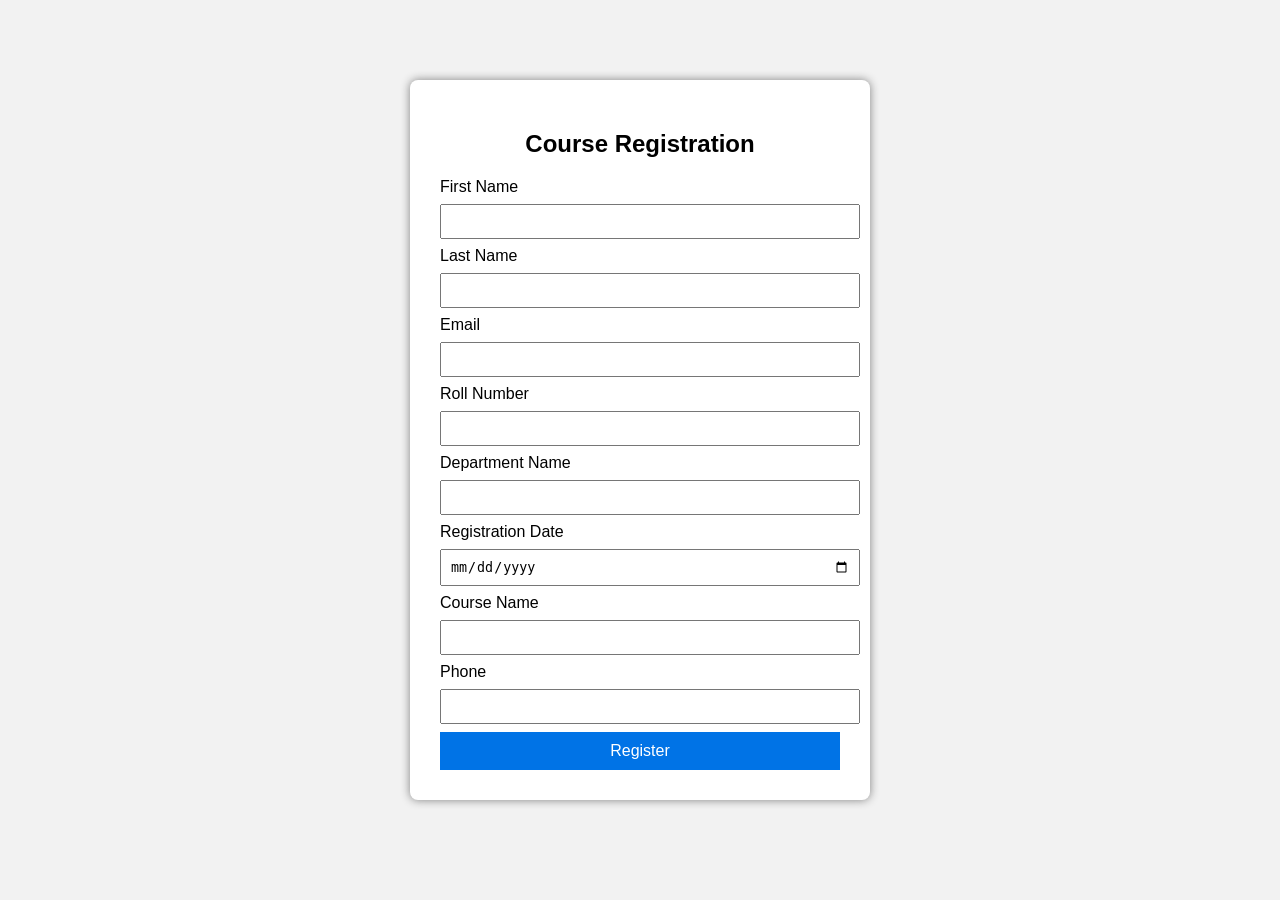
==== index.html @ 0debb3c6 "Restore Salesforce Web-to-Lead submission" ====
<!DOCTYPE html>
<html>
<head>
<title>Course Registration</title>
<!-- GitHub Pages rebuild trigger -->
<meta http-equiv="Content-type" content="text/html; charset=UTF-8">

<style>
body{
font-family: Arial;
background:#f2f2f2;
}

.container{
width:400px;
margin:80px auto;
background:white;
padding:30px;
border-radius:8px;
box-shadow:0px 0px 10px gray;
}

h2{
text-align:center;
}

input{
width:100%;
padding:8px;
margin:8px 0;
}

button{
width:100%;
padding:10px;
background:#0073e6;
color:white;
border:none;
font-size:16px;
cursor:pointer;
}

button:hover{
background:#005bb5;
}
</style>

</head>

<body>

<div class="container">

<h2>Course Registration</h2>

<form action="https://webto.salesforce.com/servlet/servlet.WebToLead?encoding=UTF-8" method="POST">

<input type="hidden" name="oid" value="00DgL00000K24ap">
<input type="hidden" name="retURL" value="thankyou.html">
<input type="hidden" name="company" value="Student">

<label>First Name</label>
<input id="first_name" maxlength="40" name="first_name" type="text">

<label>Last Name</label>
<input id="last_name" maxlength="80" name="last_name" type="text">

<label>Email</label>
<input id="email" maxlength="80" name="email" type="text">

<label>Roll Number</label>
<input id="00NgL00003K981J" maxlength="15" name="00NgL00003K981J" type="text">

<label>Department Name</label>
<input id="00NgL00003K99rp" maxlength="20" name="00NgL00003K99rp" type="text">

<label>Registration Date</label>
<input id="00NgL00003K99ob" name="00NgL00003K99ob" type="date">

<label>Course Name</label>
<input id="00NgL00003K9APh" maxlength="15" name="00NgL00003K9APh" type="text">

<label>Phone</label>
<input id="phone" maxlength="40" name="phone" type="text">

<button type="submit">Register</button>

</form>

</div>

</body>
</html>
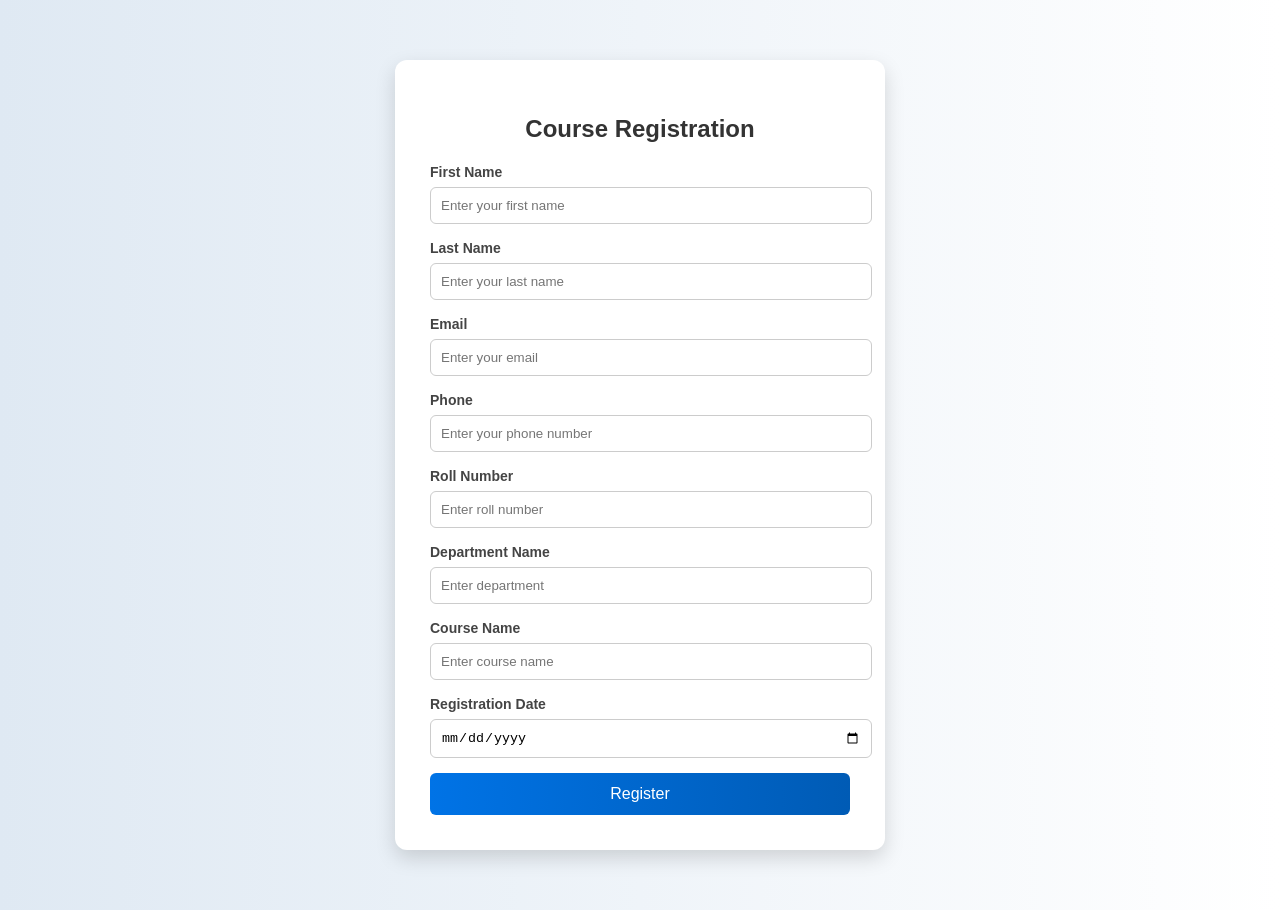
==== commit f3313f4e: "Updated" ====
--- a/index.html
+++ b/index.html
@@ -2,46 +2,64 @@
 <html>
 <head>
 <title>Course Registration</title>
-<!-- GitHub Pages rebuild trigger -->
 <meta http-equiv="Content-type" content="text/html; charset=UTF-8">
 
 <style>
 body{
-font-family: Arial;
-background:#f2f2f2;
+    font-family: 'Segoe UI', Tahoma, Geneva, Verdana, sans-serif;
+    background: linear-gradient(to right, #dfe9f3, #ffffff);
 }
 
 .container{
-width:400px;
-margin:80px auto;
-background:white;
-padding:30px;
-border-radius:8px;
-box-shadow:0px 0px 10px gray;
+    width: 420px;
+    margin: 60px auto;
+    background: white;
+    padding: 35px;
+    border-radius: 12px;
+    box-shadow: 0px 8px 20px rgba(0,0,0,0.15);
 }
 
 h2{
-text-align:center;
+    text-align:center;
+    margin-bottom:20px;
+    color:#333;
+}
+
+label{
+    font-size:14px;
+    font-weight:600;
+    color:#444;
 }
 
 input{
-width:100%;
-padding:8px;
-margin:8px 0;
+    width:100%;
+    padding:10px;
+    margin:6px 0 15px 0;
+    border-radius:6px;
+    border:1px solid #ccc;
+    transition:0.3s;
+}
+
+input:focus{
+    border-color:#0073e6;
+    outline:none;
+    box-shadow:0 0 5px rgba(0,115,230,0.3);
 }
 
 button{
-width:100%;
-padding:10px;
-background:#0073e6;
-color:white;
-border:none;
-font-size:16px;
-cursor:pointer;
+    width:100%;
+    padding:12px;
+    background: linear-gradient(to right, #0073e6, #005bb5);
+    color:white;
+    border:none;
+    font-size:16px;
+    border-radius:6px;
+    cursor:pointer;
+    transition:0.3s;
 }
 
 button:hover{
-background:#005bb5;
+    background: linear-gradient(to right, #005bb5, #003f8a);
 }
 </style>
 
@@ -53,35 +71,40 @@
 
 <h2>Course Registration</h2>
 
-<form action="https://webto.salesforce.com/servlet/servlet.WebToLead?encoding=UTF-8" method="POST">
+<form action="https://webto.salesforce.com/servlet/servlet.WebToLead?encoding=UTF-8&orgId=00DgL00000K24ap" method="POST">
 
+<!-- Hidden Fields -->
 <input type="hidden" name="oid" value="00DgL00000K24ap">
-<input type="hidden" name="retURL" value="thankyou.html">
+<input type="hidden" name="retURL" value="https://deepsikha2909.github.io/Placement/thankyou.html">
 <input type="hidden" name="company" value="Student">
 
+<!-- Debug (optional) -->
+<input type="hidden" name="debug" value="1">
+<input type="hidden" name="debugEmail" value="deepsikha1129@gmail.com">
+
 <label>First Name</label>
-<input id="first_name" maxlength="40" name="first_name" type="text">
+<input id="first_name" name="first_name" type="text" placeholder="Enter your first name">
 
 <label>Last Name</label>
-<input id="last_name" maxlength="80" name="last_name" type="text">
+<input id="last_name" name="last_name" type="text" required placeholder="Enter your last name">
 
 <label>Email</label>
-<input id="email" maxlength="80" name="email" type="text">
+<input id="email" name="email" type="email" placeholder="Enter your email">
+
+<label>Phone</label>
+<input id="phone" name="phone" type="text" placeholder="Enter your phone number">
 
 <label>Roll Number</label>
-<input id="00NgL00003K981J" maxlength="15" name="00NgL00003K981J" type="text">
+<input id="00NgL00003K981J" name="00NgL00003K981J" type="text" placeholder="Enter roll number">
 
 <label>Department Name</label>
-<input id="00NgL00003K99rp" maxlength="20" name="00NgL00003K99rp" type="text">
+<input id="00NgL00003K99rp" name="00NgL00003K99rp" type="text" placeholder="Enter department">
+
+<label>Course Name</label>
+<input id="00NgL00003K9APh" name="00NgL00003K9APh" type="text" placeholder="Enter course name">
 
 <label>Registration Date</label>
 <input id="00NgL00003K99ob" name="00NgL00003K99ob" type="date">
-
-<label>Course Name</label>
-<input id="00NgL00003K9APh" maxlength="15" name="00NgL00003K9APh" type="text">
-
-<label>Phone</label>
-<input id="phone" maxlength="40" name="phone" type="text">
 
 <button type="submit">Register</button>
 
@@ -90,4 +113,4 @@
 </div>
 
 </body>
-</html>+</html>
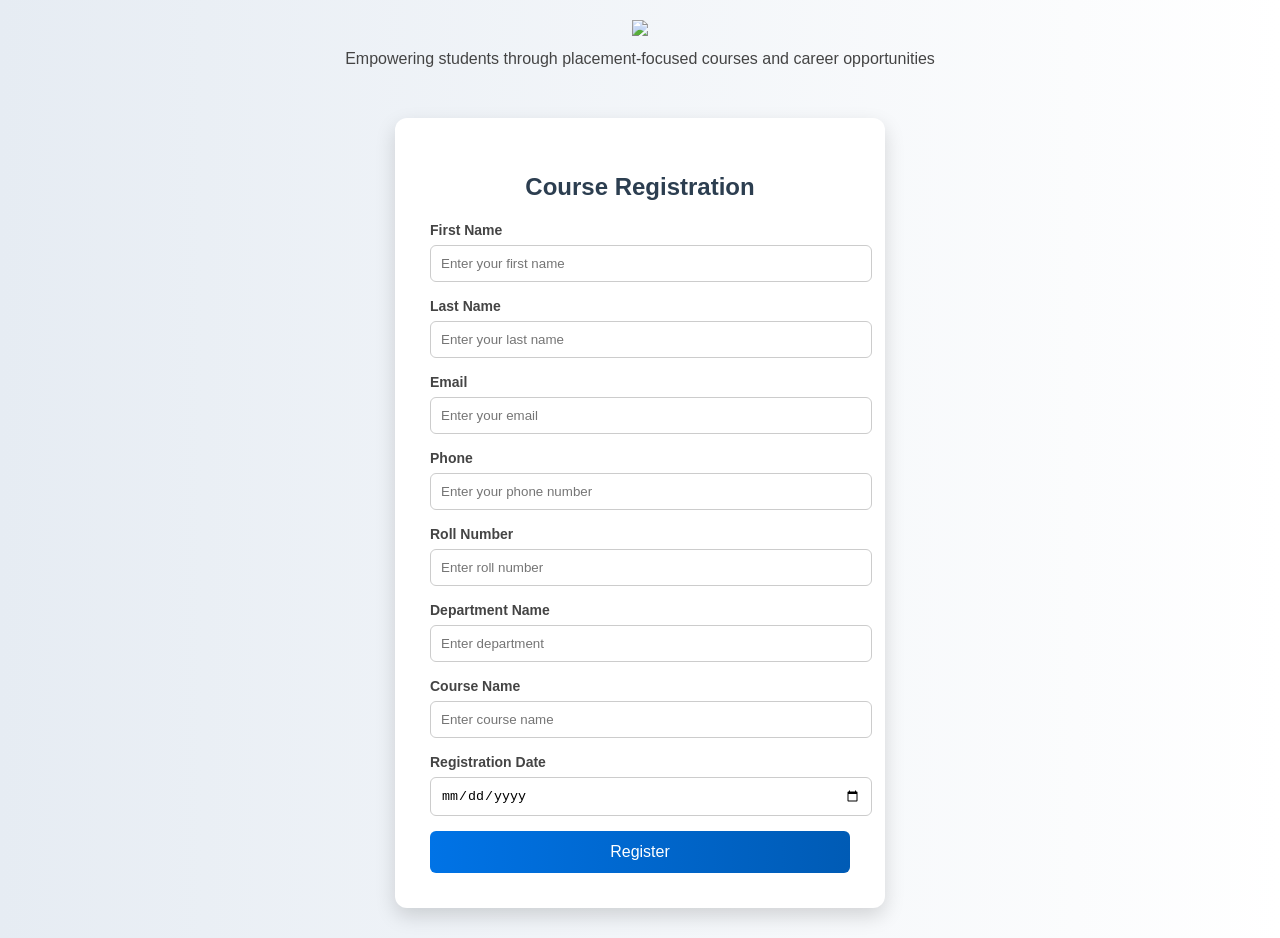
==== commit 34c95c1a: "Update index.html" ====
--- a/index.html
+++ b/index.html
@@ -7,24 +7,44 @@
 <style>
 body{
     font-family: 'Segoe UI', Tahoma, Geneva, Verdana, sans-serif;
-    background: linear-gradient(to right, #dfe9f3, #ffffff);
+    background: linear-gradient(to right, #e6ecf3, #ffffff);
+    margin:0;
 }
 
+/* Header Section */
+.header{
+    text-align:center;
+    padding:20px;
+}
+
+.logo{
+    width:220px;
+    margin-bottom:10px;
+}
+
+.tagline{
+    font-size:16px;
+    color:#444;
+    font-weight:500;
+}
+
+/* Form Container */
 .container{
-    width: 420px;
-    margin: 60px auto;
-    background: white;
-    padding: 35px;
-    border-radius: 12px;
-    box-shadow: 0px 8px 20px rgba(0,0,0,0.15);
+    width:420px;
+    margin:30px auto;
+    background:white;
+    padding:35px;
+    border-radius:12px;
+    box-shadow:0px 8px 20px rgba(0,0,0,0.15);
 }
 
 h2{
     text-align:center;
     margin-bottom:20px;
-    color:#333;
+    color:#2c3e50;
 }
 
+/* Form Styling */
 label{
     font-size:14px;
     font-weight:600;
@@ -46,6 +66,7 @@
     box-shadow:0 0 5px rgba(0,115,230,0.3);
 }
 
+/* Button */
 button{
     width:100%;
     padding:12px;
@@ -67,44 +88,50 @@
 
 <body>
 
+<!-- Header with Logo -->
+<div class="header">
+
+<img src="https://upload.wikimedia.org/wikipedia/en/3/3b/Kongu_Engineering_College_logo.png" class="logo">
+
+<div class="tagline">
+Empowering students through placement-focused courses and career opportunities
+</div>
+
+</div>
+
 <div class="container">
 
 <h2>Course Registration</h2>
 
 <form action="https://webto.salesforce.com/servlet/servlet.WebToLead?encoding=UTF-8&orgId=00DgL00000K24ap" method="POST">
 
-<!-- Hidden Fields -->
 <input type="hidden" name="oid" value="00DgL00000K24ap">
 <input type="hidden" name="retURL" value="https://deepsikha2909.github.io/Placement/thankyou.html">
 <input type="hidden" name="company" value="Student">
 
-<!-- Debug (optional) -->
-<input type="hidden" name="debug" value="1">
-<input type="hidden" name="debugEmail" value="deepsikha1129@gmail.com">
-
 <label>First Name</label>
-<input id="first_name" name="first_name" type="text" placeholder="Enter your first name">
+<input name="first_name" type="text" placeholder="Enter your first name">
 
 <label>Last Name</label>
-<input id="last_name" name="last_name" type="text" required placeholder="Enter your last name">
+<input name="last_name" type="text" required placeholder="Enter your last name">
 
 <label>Email</label>
-<input id="email" name="email" type="email" placeholder="Enter your email">
+<input name="email" type="email" placeholder="Enter your email">
 
 <label>Phone</label>
-<input id="phone" name="phone" type="text" placeholder="Enter your phone number">
+<input name="phone" type="text" placeholder="Enter your phone number">
 
 <label>Roll Number</label>
-<input id="00NgL00003K981J" name="00NgL00003K981J" type="text" placeholder="Enter roll number">
+<input name="00NgL00003K981J" type="text" placeholder="Enter roll number">
 
 <label>Department Name</label>
-<input id="00NgL00003K99rp" name="00NgL00003K99rp" type="text" placeholder="Enter department">
+<input name="00NgL00003K99rp" type="text" placeholder="Enter department">
 
 <label>Course Name</label>
-<input id="00NgL00003K9APh" name="00NgL00003K9APh" type="text" placeholder="Enter course name">
+<input name="00NgL00003K9APh" type="text" placeholder="Enter course name">
 
 <label>Registration Date</label>
-<input id="00NgL00003K99ob" name="00NgL00003K99ob" type="date">
+<input name="00NgL00003K99ob" type="date">
 
 <button type="submit">Register</button>
 
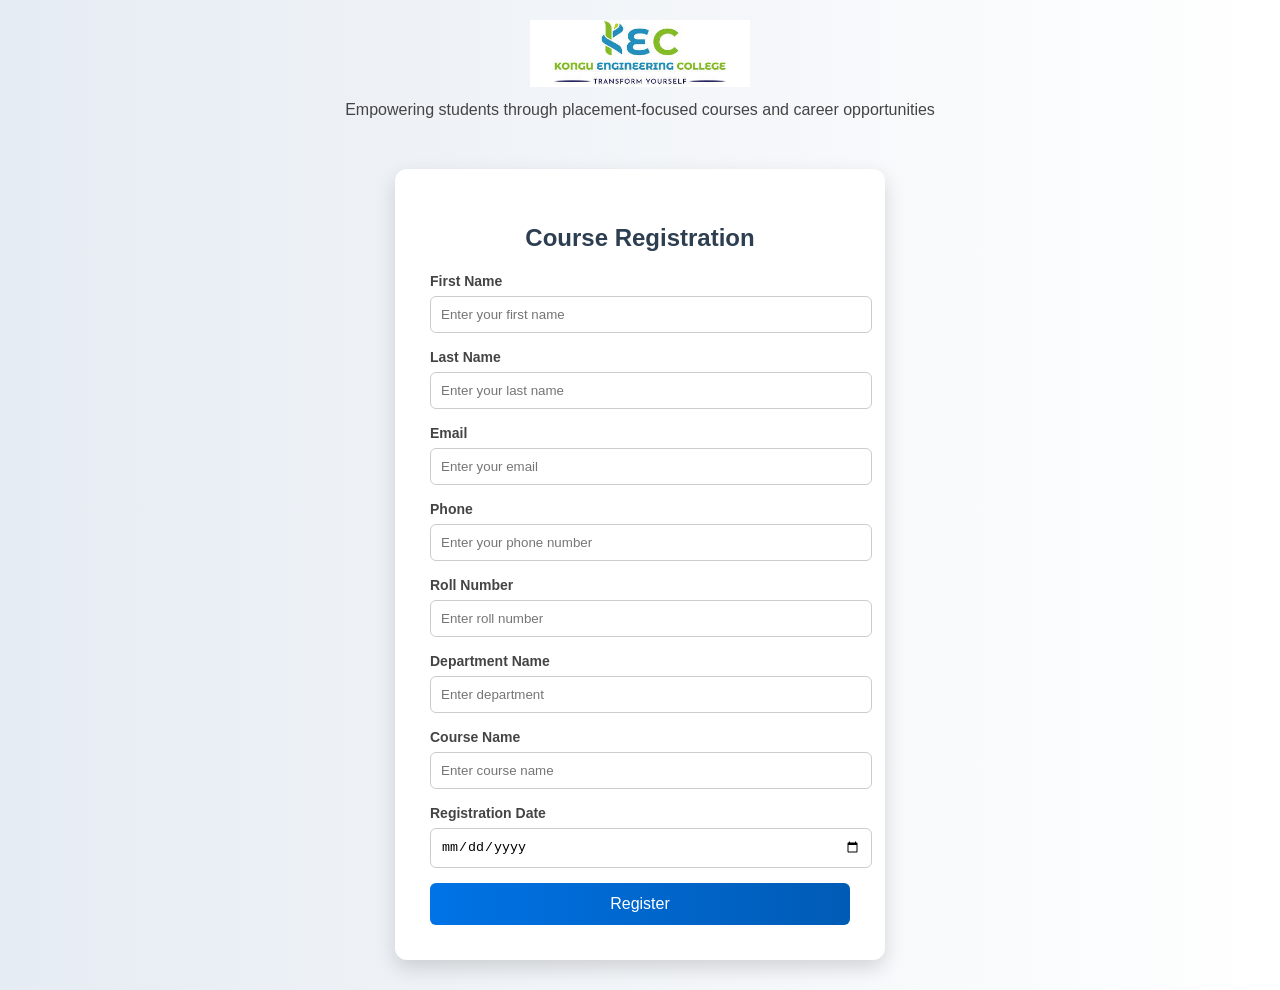
==== commit 91b9c36c: "Updated" ====
--- a/index.html
+++ b/index.html
@@ -91,7 +91,7 @@
 <!-- Header with Logo -->
 <div class="header">
 
-<img src="https://upload.wikimedia.org/wikipedia/en/3/3b/Kongu_Engineering_College_logo.png" class="logo">
+<img src="[data-uri]" class="logo">
 
 <div class="tagline">
 Empowering students through placement-focused courses and career opportunities
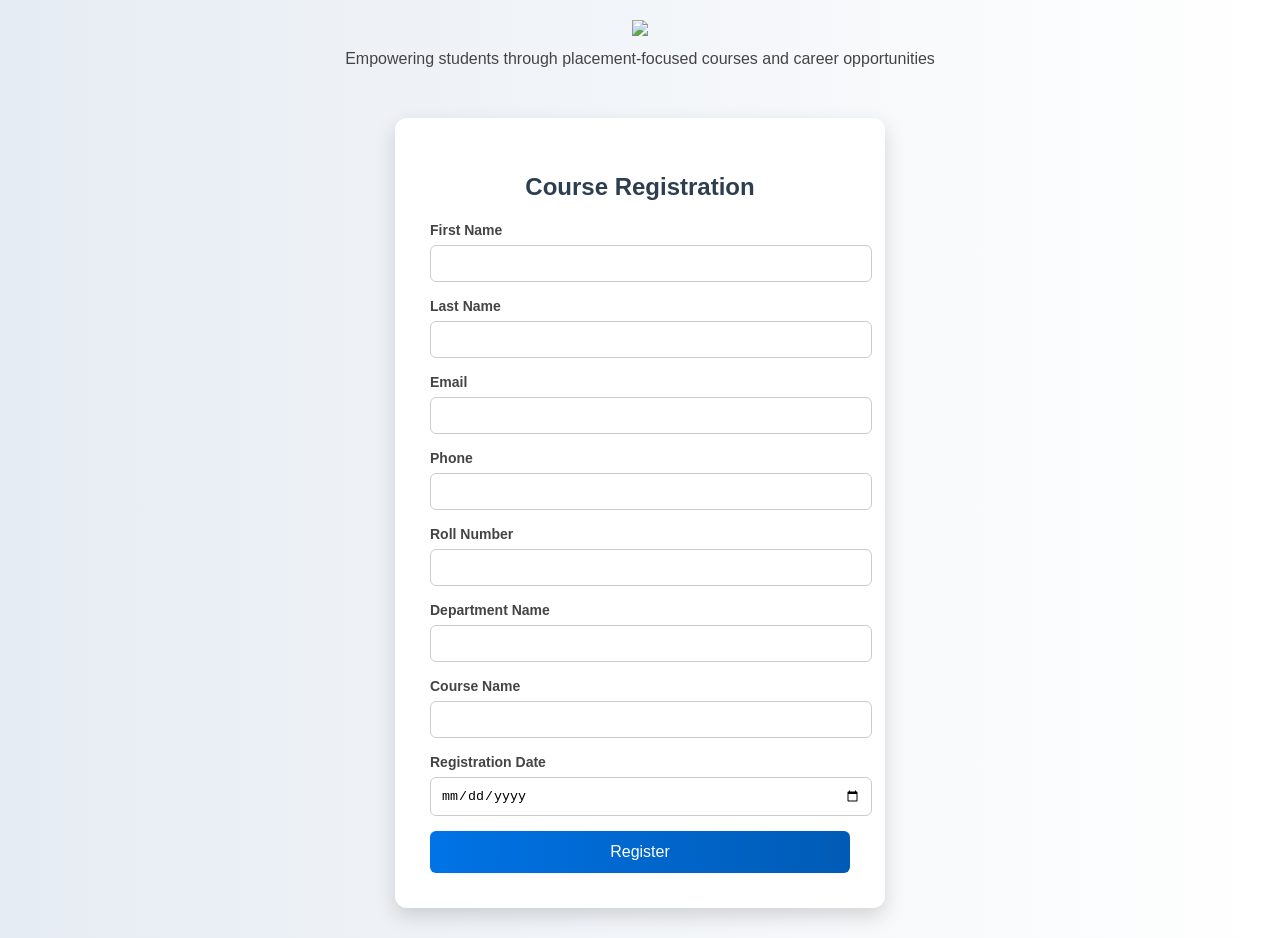
==== commit f802ecae: "Update index.html" ====
--- a/index.html
+++ b/index.html
@@ -11,7 +11,6 @@
     margin:0;
 }
 
-/* Header Section */
 .header{
     text-align:center;
     padding:20px;
@@ -28,7 +27,6 @@
     font-weight:500;
 }
 
-/* Form Container */
 .container{
     width:420px;
     margin:30px auto;
@@ -44,7 +42,6 @@
     color:#2c3e50;
 }
 
-/* Form Styling */
 label{
     font-size:14px;
     font-weight:600;
@@ -57,16 +54,8 @@
     margin:6px 0 15px 0;
     border-radius:6px;
     border:1px solid #ccc;
-    transition:0.3s;
 }
 
-input:focus{
-    border-color:#0073e6;
-    outline:none;
-    box-shadow:0 0 5px rgba(0,115,230,0.3);
-}
-
-/* Button */
 button{
     width:100%;
     padding:12px;
@@ -76,11 +65,6 @@
     font-size:16px;
     border-radius:6px;
     cursor:pointer;
-    transition:0.3s;
-}
-
-button:hover{
-    background: linear-gradient(to right, #005bb5, #003f8a);
 }
 </style>
 
@@ -88,10 +72,9 @@
 
 <body>
 
-<!-- Header with Logo -->
 <div class="header">
 
-<img src="[data-uri]" class="logo">
+<img src="https://upload.wikimedia.org/wikipedia/en/3/3b/Kongu_Engineering_College_logo.png" class="logo">
 
 <div class="tagline">
 Empowering students through placement-focused courses and career opportunities
@@ -103,32 +86,33 @@
 
 <h2>Course Registration</h2>
 
-<form action="https://webto.salesforce.com/servlet/servlet.WebToLead?encoding=UTF-8&orgId=00DgL00000K24ap" method="POST">
+<form action="https://webto.salesforce.com/servlet/servlet.WebToLead" method="POST">
 
 <input type="hidden" name="oid" value="00DgL00000K24ap">
 <input type="hidden" name="retURL" value="https://deepsikha2909.github.io/Placement/thankyou.html">
 <input type="hidden" name="company" value="Student">
+<input type="hidden" name="encoding" value="UTF-8">
 
 <label>First Name</label>
-<input name="first_name" type="text" placeholder="Enter your first name">
+<input name="first_name" type="text" required>
 
 <label>Last Name</label>
-<input name="last_name" type="text" required placeholder="Enter your last name">
+<input name="last_name" type="text" required>
 
 <label>Email</label>
-<input name="email" type="email" placeholder="Enter your email">
+<input name="email" type="email" required>
 
 <label>Phone</label>
-<input name="phone" type="text" placeholder="Enter your phone number">
+<input name="phone" type="text">
 
 <label>Roll Number</label>
-<input name="00NgL00003K981J" type="text" placeholder="Enter roll number">
+<input name="00NgL00003K981J" type="text">
 
 <label>Department Name</label>
-<input name="00NgL00003K99rp" type="text" placeholder="Enter department">
+<input name="00NgL00003K99rp" type="text">
 
 <label>Course Name</label>
-<input name="00NgL00003K9APh" type="text" placeholder="Enter course name">
+<input name="00NgL00003K9APh" type="text">
 
 <label>Registration Date</label>
 <input name="00NgL00003K99ob" type="date">
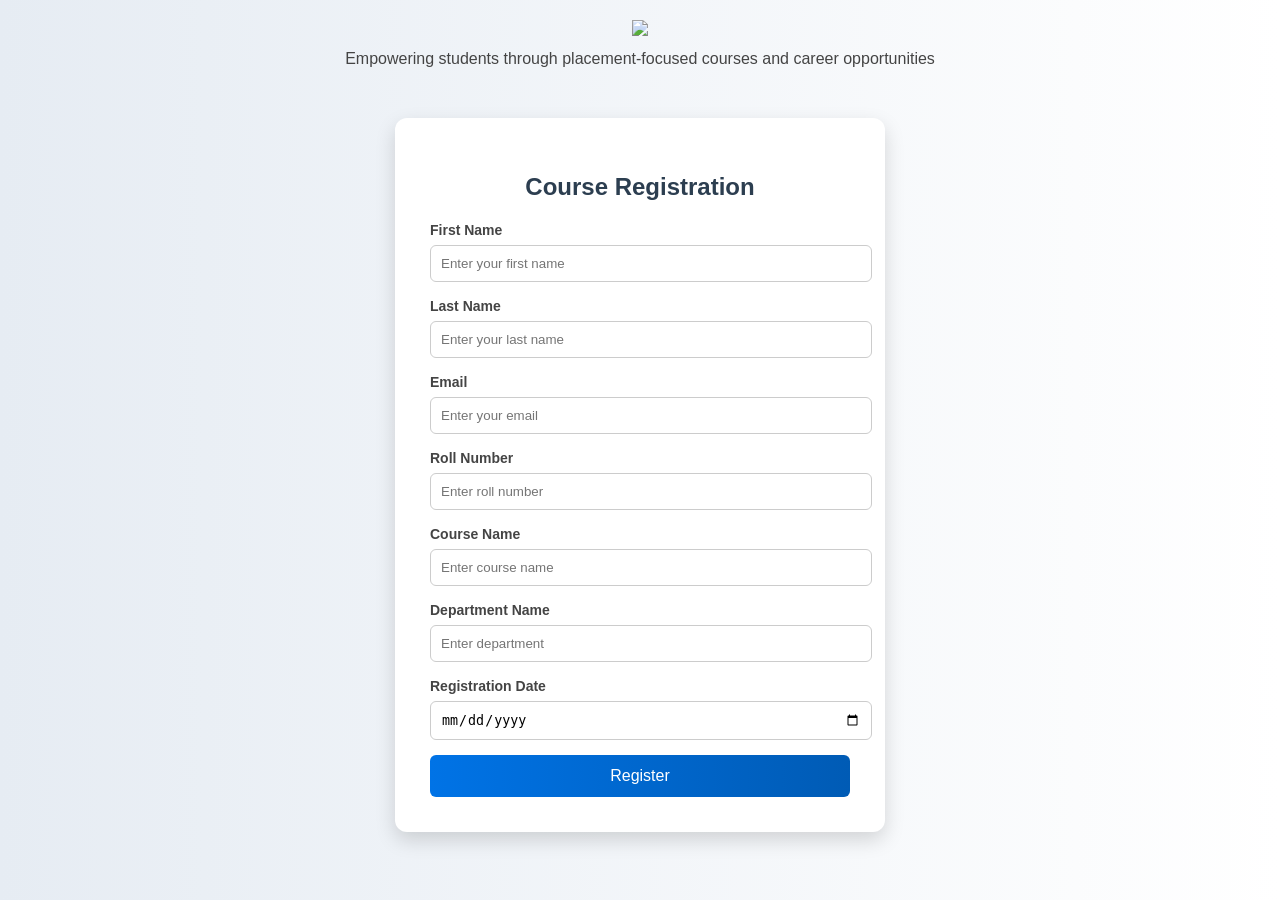
==== commit 2347c621: "Update index.html" ====
--- a/index.html
+++ b/index.html
@@ -72,6 +72,7 @@
 
 <body>
 
+<!-- Header -->
 <div class="header">
 
 <img src="https://upload.wikimedia.org/wikipedia/en/3/3b/Kongu_Engineering_College_logo.png" class="logo">
@@ -90,29 +91,26 @@
 
 <input type="hidden" name="oid" value="00DgL00000K24ap">
 <input type="hidden" name="retURL" value="https://deepsikha2909.github.io/Placement/thankyou.html">
+<input type="hidden" name="encoding" value="UTF-8">
 <input type="hidden" name="company" value="Student">
-<input type="hidden" name="encoding" value="UTF-8">
 
 <label>First Name</label>
-<input name="first_name" type="text" required>
+<input name="first_name" type="text" required placeholder="Enter your first name">
 
 <label>Last Name</label>
-<input name="last_name" type="text" required>
+<input name="last_name" type="text" required placeholder="Enter your last name">
 
 <label>Email</label>
-<input name="email" type="email" required>
-
-<label>Phone</label>
-<input name="phone" type="text">
+<input name="00NgL00003K99v3" type="email" placeholder="Enter your email">
 
 <label>Roll Number</label>
-<input name="00NgL00003K981J" type="text">
+<input name="00NgL00003K981J" type="text" placeholder="Enter roll number">
+
+<label>Course Name</label>
+<input name="00NgL00003K9APh" type="text" placeholder="Enter course name">
 
 <label>Department Name</label>
-<input name="00NgL00003K99rp" type="text">
-
-<label>Course Name</label>
-<input name="00NgL00003K9APh" type="text">
+<input name="00NgL00003K99rp" type="text" placeholder="Enter department">
 
 <label>Registration Date</label>
 <input name="00NgL00003K99ob" type="date">
